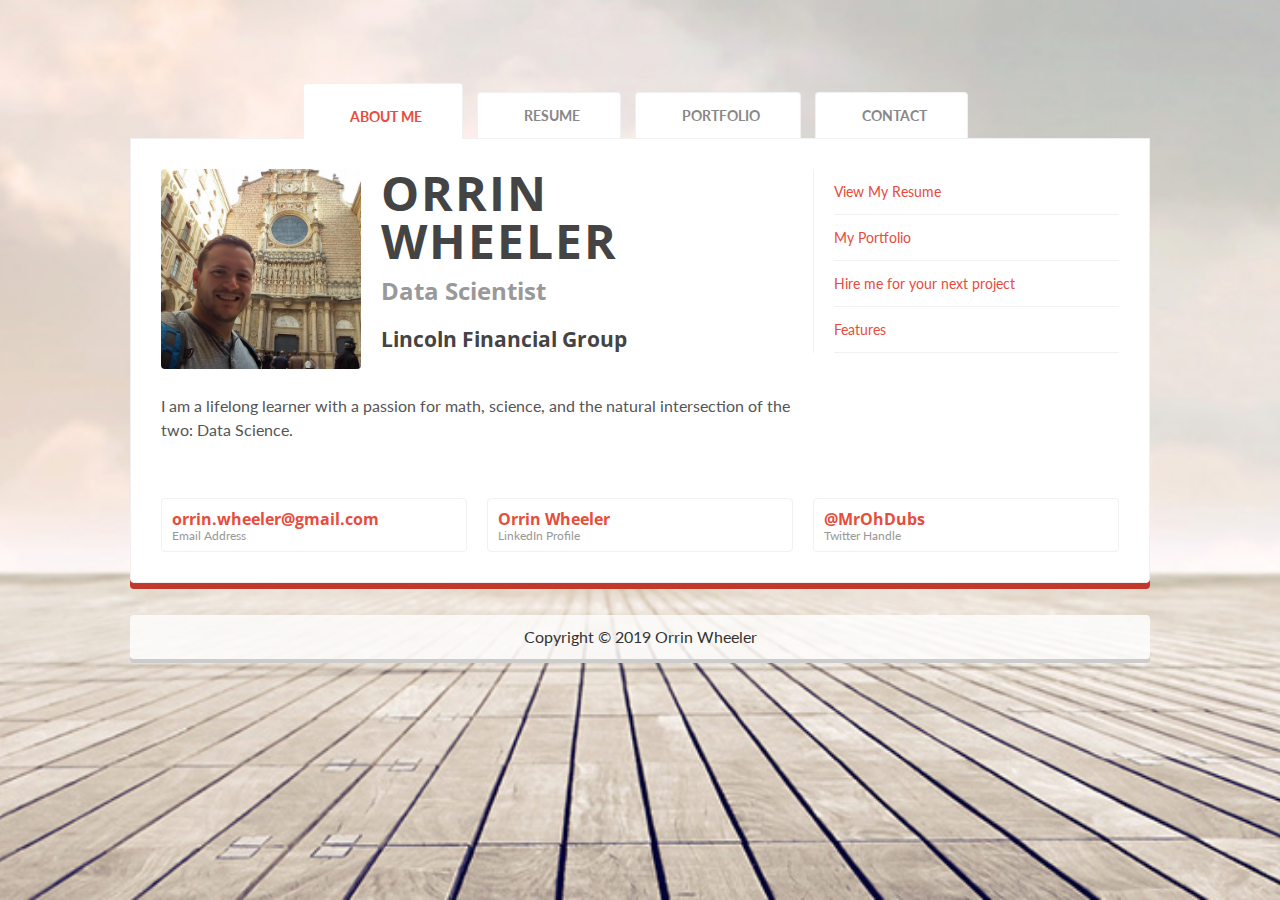
==== index.html @ 2b8ca0e6 "Updated Link to Rushing analysis" ====
<!DOCTYPE html>
<!--[if lt IE 7]>      <html class="no-js lt-ie9 lt-ie8 lt-ie7"> <![endif]-->
<!--[if IE 7]>         <html class="no-js lt-ie9 lt-ie8"> <![endif]-->
<!--[if IE 8]>         <html class="no-js lt-ie9"> <![endif]-->
<!--[if gt IE 8]><!--> <html class="no-js"> <!--<![endif]-->
<head>
  <meta charset="utf-8">
  <meta http-equiv="X-UA-Compatible" content="IE=edge,chrome=1">
  <title>Orrin Wheeler - Data Scientist and Football Enthusiast</title>
  <meta name="description" content="">
  <meta name="viewport" content="width=device-width">
  <link rel='shortcut icon' type='image/x-icon' href='favicon.ico' />
  <link rel="apple-touch-icon-precomposed" href="apple-touch-icon-precomposed.png">
  <link rel="apple-touch-icon-precomposed" href="apple-touch-icon-72x72-precomposed.png">
  <link rel="apple-touch-icon-precomposed" href="apple-touch-icon-114x114-precomposed.png">
  <link rel="apple-touch-icon-precomposed" href="apple-touch-icon-144x144-precomposed.png">
  <link href="//netdna.bootstrapcdn.com/font-awesome/3.2.1/css/font-awesome.css" rel="stylesheet">

  <link rel="stylesheet" href="css/normalize.min.css">
  <link rel="stylesheet" href="css/main.css">
  <script src="//ajax.googleapis.com/ajax/libs/jquery/1.10.1/jquery.min.js"></script>
  <script>window.jQuery || document.write('<script src="js/vendor/jquery-1.10.1.min.js"><\/script>')</script>
  <script src="js/vendor/jquery.hashchange.min.js"></script>
  <script src="js/vendor/jquery.easytabs.min.js"></script>

  <script src="js/main.js"></script>
  <!--[if lt IE 9]>
      <script src="//html5shiv.googlecode.com/svn/trunk/html5.js"></script>
      <script>window.html5 || document.write('<script src="js/vendor/html5shiv.js"><\/script>')</script>
      <![endif]-->
  <!-- Global site tag (gtag.js) - Google Analytics -->
<script async src="https://www.googletagmanager.com/gtag/js?id=UA-115879633-1"></script>
<script>
  window.dataLayer = window.dataLayer || [];
  function gtag(){dataLayer.push(arguments);}
  gtag('js', new Date());

  gtag('config', 'UA-115879633-1');
</script>

</head>
  <body class="bg-fixed bg-1">
<!--[if lt IE 7]>
    <p class="chromeframe">You are using an <strong>outdated</strong> browser. Please <a href="http://browsehappy.com/">upgrade your browser</a> or <a href="http://www.google.com/chromeframe/?redirect=true">activate Google Chrome Frame</a> to improve your experience.</p>
    <![endif]-->
   <div class="main-container">
    <div class="main wrapper clearfix">
      <!-- Header Start -->
        <header id="header">
            <div id="logo">
                <h2>
                    Orrin Wheeler
                </h2>
                <h4>
                    Data Scientist and Machine Learning Engineer
                </h4>
            </div>
        </header>
        <!-- Header End -->
        <!-- Main Tab Container -->
        <div id="tab-container" class="tab-container">
          <!-- Tab List -->
            <ul class='etabs'>
                <li class='tab' id="tab-about">
                  <a href="#about"><i class="icon-user"></i><span> About Me</span></a>
                </li>
                <li class='tab'>
                  <a href="#resume"><i class="icon-file-text"></i><span> Resume</span></a>
                </li>
                <li class='tab'>
                  <a href="#portfolio"><i class="icon-heart"></i><span> Portfolio</span></a>
                </li>
                <li class='tab'>
                  <a href="#contact"><i class="icon-envelope"></i><span> Contact</span></a>
                </li>
            </ul>
          <!-- End Tab List -->
            <div id="tab-data-wrap">
              <!-- About Tab Data -->
                <div id="about">
                    <section class="clearfix">
                        <div class="g2">
                            <div class="photo">
                                <img src="images/Montserrat.jpg" alt="Orrin Wheeler">
                            </div>
                            <div class="info">
                                <h2>
                                    Orrin Wheeler
                                </h2>
                                <h4>
                                    Data Scientist
                                </h4>
								<h5>
									Lincoln Financial Group
								</h5>
                                </br>
								<p>
                                    I am a lifelong learner with a passion for math, science, and the natural intersection of the two: Data Science.
                                </p>
                            </div>
                        </div>
                        <div class="g1">
                            <div class="main-links sidebar">
                                <ul>
                                    <li>
                                        <a href="#resume">View My Resume</a>
                                    </li>
                                    <li>
                                        <a href="#portfolio">My Portfolio</a>
                                    </li>
                                    <li>
                                        <a href="#contact">Hire me for your next project</a>
                                    </li>
                                    <li>
                                        <a href="#features">Features</a>
                                    </li>
                                </ul>
                            </div>
                        </div>
                        <div class="break"></div>
                        <div class="contact-info">
                          <div class="g1">
                            <div class="item-box clearfix">
                              <i class="icon-envelope"></i>
                              <div class="item-data">
                                <h3><a href="mailto:orrin.wheeler@gmail.com">orrin.wheeler@gmail.com</a></h3>
                                <p>Email Address</p>
                              </div>
                            </div>
                          </div>
                          <div class="g1">
                            <div class="item-box clearfix">
                              <i class="icon-linkedin"></i>
                              <div class="item-data">
                                <h3><a href="https://www.linkedin.com/in/orrin-wheeler/">Orrin Wheeler</a></h3>
                                <p>LinkedIn Profile</p>
                              </div>
                            </div>
                          </div>
                          <div class="g1">
                            <div class="item-box clearfix">
                              <i class="icon-twitter"></i>
                              <div class="item-data">
                                <h3><a href="http://twitter.com/MrOhDubs">@MrOhDubs</a></h3>
                                <p>Twitter Handle</p>
                              </div>
                            </div>
                          </div>
                        </div>
                    </section><!-- content -->
                </div>
              <!-- End About Tab Data -->
              <!-- Resume Tab Data -->
                <div id="resume">
                    <section class="clearfix">
                        <div class="g2">
                            <h3>
                                Work Experience
                            </h3>
                            <ul class="no-list work">
                                <li>
                                    <h5>
                                        PDF Resume
                                    </h5>
                                    <p>
                                        <a href="files/OWheeler_Resume_2019.pdf" download>Download</a>
                                    </p>
                                </li>
								<li>
                                    <h5>
                                        Lincoln Financial Group
                                    </h5><span class="label label-info">2018-Present</span>
                                    <p>
										<i>Data Scientist</i>
                                        <ul>
											<li>Produced upsell leads for sales teams by creating an Extreme Gradient Boosted tree model predicting coverage need using demographic data mined from multiple data sources and comparing the result to policy holder’s current coverages.  </li>
											<li>Created a triage model for insurance applicants using a random forest to determine the probability that a given applicant would qualify for our fluidless underwriting process based on 3rd party demographic data.</li>
											<li>Created Tableau dashboards for leadership and project managers to monitor the status of team projects.</li>
											<li>Used statistical analysis to provide insight into consumer profiles for various products.  I also presented these findings to shareholders and senior leadership.</li>
											<li>Created Consumer Clusters to get a better idea about what customer segments were buying which products. </li>
											<li>Worked with advanced analytics leadership to kickstart an Analytics Center of Excellence within Life Solutions.  </li>
											<li>Worked as a member of the Analytics Center of Excellence to promote advanced analytics adoption enterprise wide and set standards for documentation and best practices.  Gathered training resources for analytics professionals throughout the organization and promoted a sense of community through regular demonstrations and lunch and learns surrounding analytics work being performed at the company.</li>
											<li>Acted as data warehousing expert for my team consisting primarily of actuaries by assisting with ETL activities and providing trainings for relational database management to streamline workflows and reduce compute times of mission critical data management tasks.</li>
											<li>Performed feature reduction via stepwise regression, gini importance, principal components analysis, and business domain knowledge to determine useful features from noisy datasets in excess of 800 fields.</li>
											<li>Served as a mentor to actuaries with a vested interest in improving their data science techniques and practices to better service their team’s needs.</li>
                                    </p></ul>
                                </li>
                                <li>
                                    <h5>
                                        Old Dominion Freight Line
                                    </h5><span class="label label-info">2016-2018</span>
                                    <p>
										<i>Oracle Database Administrator</i>
                                        <ul>
											<li>Designed and developed ad hoc reports for communicating weekly results from third party software to upper level management utilizing RMarkdown documents.</li>
											<li>Worked alongside the business intelligence team to implement statistical analytics processing to existing reporting for better clarity into cause and effects of implementing changes to Old Dominion strategy.</li>
											<li>Responsible for the modernization of AS400 database system from early 90s to Java on Unix web servers. This meant interpreting and understanding original flat file design with limited documentation and designing compatible Oracle DB structures used in a cluster environment.</li>
											<li>Developed user requested applications such as new data sources, creating new tables and views, updating foreign/primary indexes, etc. by coding PL/SQL (procedural queries) using agile methodologies and software engineering best practices. Considerations for data integrity, database design schemas, and indexing are very important for ensuring high performance.</li>
											<li>Implemented DBA best practices due to development teams working on legacy and Oracle systems concurrently. This includes validating data quality and data synchronization using Veridata and version controlling for Database structure using DBMaestro.</li>
											<li>Served as primary point of contact and knowledge distribution for data synchronization processes.</li>
                                    </p></ul>
                                </li>
                                <li>
                                    <h5>
                                        Lucy Ragsdale High School
                                    </h5><span class="label label-info">2013-2016</span>
                                    <p>
										<i>Mathematics Teacher</i>
                                        <ul>
											<li>Produced Individualized Education Plans to meet every student’s unique needs</li>
											<li>Created and taught lessons based on multiple intelligence research to reach and involve every student</li>
											<li>Developed new curricula in concordance with state standards and involved other teachers in implementing in their classrooms</li>
										</ul>
                                    </p>
                                </li>
                                <li>
                                    <h5>
                                        Independent/Online Learning
                                    </h5>
                                    <p>
										<h6>R for Data Science</h6><i>DataCamp.com, Certificate of Completion</i>
										<p>
											<ul>
												<li>Independent learning in to complement self-perceived gaps in capabilities.</li>
												<li>Incorporated bootstrap aggregation as a means of improving Random Forest species classification model based on various flower metrics using Iris dataset.</li>
												<li>From scratch implementation of Neural Network with 2 hidden layers and 6 total nodes to determine customer response rate to given market response scenarios on a 0-1 probability scale.</li>
												<li>Implementing SAS’s Enterprise Miner GUI functionality in R for improved automation and streamlined dataflow using Agile Methodologies to break down and manage developmental processes.</li>
												<li>Designed charts and visual aids using various data visualization techniques for use in feature and conclusion presentation</li>
												<li>Developed text mining workflow using bag-of-words and semantic parsing techniques</li>
											</ul>
                                        </p>
                                    </p>
                                </li>
                            </ul>
                            <h3>
                                Education
                            </h3>
                            <ul class="no-list work">
                                <li>
                                    <h5>
										The University of North Carolina at Greensboro 
                                    </h5>
									<span class="label label-success">2015-2017</span>
									<p>
										<i>Master's of Science: Information Technology Management <br/>with Business Analytics Concentration</i>
									</p>
                                    <p>
                                        <ul>
											<li>Coursework focused on business analytics for competitive advantage using SAS Enterprise Software</li>
											<li>Produced multiple end to end exploratory data analyses with the objective of identifying patterns and outliers within various datasets</li>
										</ul>
                                    </p>
                                </li>
                                <li>
                                    <h5>
                                        Appalachian State University
                                    </h5><span class="label label-warning">2008-2013</span>
                                    <p>
                                        <i>Bachelor's of Science: Mathematics, Secondary Education</i>
                                    </p>
									<p>
									Relevant Highlights
										<ul>
											<li>Developed wolf-deer population models based on predator-prey interaction characteristics.  Continually improved model incorporating new ideas for feature engineering.  Final product resulted in an ensembled model across multiple piece-wise domains.</li>
											<li>Applied combinatorics with linear algebra to solve graph theory problems of varying complexity.  Required different types of domain decomposition strategies</li>
											
                                </li>
                            </ul>
                        </div>
                        <div class="g1">
                            <div class="sidebar">
                                <h3>
                                    Skills
                                </h3>
                                <h5>
                                    Machine Learning
                                </h5>
                                <div class="meter emerald">
                                    <span style="width: 95%"><span>Regression</span></span>
                                </div>
                                <div class="meter carrot">
                                    <span style="width: 92%"><span>CART Models</span></span>
                                </div>
                                <div class="meter wisteria">
                                    <span style="width: 82%"><span>Deep Learning</span></span>
                                </div>
                                <div class="meter sunflower">
                                    <span style="width: 51%"><span>K-Means</span></span>
                                </div>
								<div class="meter sea">
                                    <span style="width: 84%"><span>Support Vector Machines</span></span>
                                </div>
								<div class="meter pomengrate">
                                    <span style="width: 83%"><span>Supervised Learning</span></span>
                                </div>
                                <div class="meter asbestos">
                                    <span style="width: 66%"><span>Unsupervised Learning</span></span>
                                </div>
								
                                <div class="break"></div>
                                <h5>
                                    Software
                                </h5>
                                <div class="meter emerald">
                                    <span style="width: 100%"><span>R</span></span>
                                </div>
                                <div class="meter carrot">
                                    <span style="width: 85%"><span>SQL</span></span>
                                </div>
								<div class="meter pomengrate">
									<span style="width: 85%"><span>Oracle</span></span>
								</div>
								<div class="meter midnight">
									<span style="width: 96%"><span>Microsoft Office</span></span>
								</div>
								<div class="break"></div>
                                <h5>
                                    Data Visualization and Dashboarding
                                </h5>
                                <div class="meter emerald">
                                    <span style="width: 85%"><span>Tableau</span></span>
                                </div>
                                <div class="meter carrot">
                                    <span style="width: 91%"><span>GGPlot2</span></span>
                                </div>
                                <div class="meter wisteria">
                                    <span style="width: 90%"><span>RMarkdown</span></span>
                                </div>
                                <div class="break"></div>
                                <h5>
                                    Data Wrangling
                                </h5>
                                <div class="meter emerald">
                                    <span style="width: 53.3%"><span>PL/SQL</span></span>
                                </div>
                                <div class="meter carrot">
                                    <span style="width: 79%"><span>Oracle</span></span>
                                </div>
                                <div class="meter wisteria">
                                    <span style="width: 62%"><span>PHP/MySQL</span></span>
                                </div>
                                <div class="meter sunflower">
                                    <span style="width: 93%"><span>Tidyverse</span></span>
                                </div>
                                <div class="meter asbestos">
                                    <span style="width: 87%"><span>Database Design</span></span>
                                </div>
								<div class="meter sky">
                                    <span style="width: 76%"><span>Linux/Bash</span></span>
                                </div>
								
								<div class="break"></div>
                                <h5>
                                    Analytics
                                </h5>
                                <div class="meter emerald">
                                    <span style="width: 76%"><span>Statistical Analysis</span></span>
                                </div>
                                <div class="meter carrot">
                                    <span style="width: 79%"><span>Data Modeling</span></span>
                                </div>
                                <div class="meter wisteria">
                                    <span style="width: 85%"><span>Business Analytics</span></span>
                                </div>
								
                            </div>
                        </div>
                    </section>
                </div>
              <!-- End Resume Tab Data -->
              <!-- Portfolio Tab Data -->
                <div id="portfolio">
				<div class="container">
					<div class="row>
                    <section class="clearfix">
                        
						
						<h2 class = "heading">Football Articles</h2>
						
						<div class = "project shadow-large">
							<div class="project-image">
							<img style="max-width:300px;" src="https://thegrio.com/wp-content/uploads/2017/08/Ezekiel-Elliott.jpg" />
						</div>
						<!-- End .project-image -->
							<div class="project-info">
								<h5>Bring Back the Bell Cow Back?</h5>
								<p>
									A short analysis on whether NFL teams should expect to win more games using a traditional bell cow back.  The source code for this analysis can be found <a href="https://github.com/MrOhDubs/FootballProjects/tree/master/BellCowBack"> here.</a>
								</p>
								<a href="http://rpubs.com/wheeleros/371119">View Project</a>
								<a href="http://rpubs.com/wheeleros/BellCowBack"> View Project.</a>
							</div>
						<!-- End .project-info -->
						</div>
						<!-- End .project -->
						
						
						
						<h2 class = "heading">Masters Project</h2>
						
						<div class="project shadow-large">
							<div class="project-image">
							<img style="max-width:300px;" src="images/ODFL-truck.jpg" />
						</div>
						<!-- End .project-image -->
						<div class="project-info">
							<h5>Predictive Analytics Solution:  Old Dominion Gas Mileage</h5>
							<p>
								In this document I collect, clean, explore, model and cluster data from Old Dominion Freight Line tractors in an attempt to create a method for predicting Miles Per Gallon based on metrics taken from sensors on each tractor.  This is the final edition of my master's thesis. 
							</p>
							<a href="files/Predictive_Analystics_Solution-Old_Dominion_Gas_Mileage.pdf" download>Download Project</a>
						</div>
						<!-- End .project-info -->
					</div>
					<!-- End .project -->
					</br>
					</br>
						<h2 class = "heading">Exploratory Analyses</h2>
						
						<p class= "project">
							A collection of projects in which the primary focus is to perform an exploratory analysis to gather data insights through graphical outputs.  All projects have been published to Rpubs.
						</p>
					
					
						<div class="project shadow-large">
						<div class="project-image">
							<img style="max-height:300px;" src="[data-uri]" />
						</div>
                    <!-- End .project-image -->
						<div class="project-info">
							<h5>Tweet Sentiment and Implicit Bias in OpenAI's GPT-2</h5>
							<p>
								In this project I spend time analyzing how eight of the 2020 Presidential Candidate interact with twitter.  I then use the information gained to explore outputs from OpenAI's newly released GPT-2 model in an attempt to explore implicit biases in the model.  Full code and data used for this project can be found <a href="https://github.com/owheeler/PresidentialSentimients">here.</a>
 
							</p>
							<a href="files/PresidentialSentiment.html">View Project</a>
						</div>
						<!-- End .project-info -->
					</div>
					</br>
					<!-- End .project -->

					
						<div class="project shadow-large">
						<div class="project-image">
							<img style="max-height:300px;" src="https://www.thecigarcafe.com/wp-content/uploads/2016/04/FDA-logo.png" />
						</div>
                    <!-- End .project-image -->
						<div class="project-info">
							<h5>CAERS Adverse Food Effects EDA</h5>
							<p>
								In this document I perform an Exploratory Data Analysis of the Adverse Food dataset available from <a href = 'www.kaggle.com'>Kaggle.com.</a> This dataset is taken from the CFSAN Adverse Event Reporting System (CAERS) database collected by the US Food and Drug Administration.
 
							</p>
							<a href="http://rpubs.com/wheeleros/371119">View Project</a>
						</div>
						<!-- End .project-info -->
					</div>
					</br>
					<!-- End .project -->
					
					
					<div class="project shadow-large">
						<div class="project-image">
							<img style="max-height:300px;" src="images/ignaz_semmelweis_1860.jpeg" />
						</div>
                    <!-- End .project-image -->
						<div class="project-info">
							<h5>Dr Sammelweis and the Benefits of Handwashing</h5>
							<p>
								A quick EDA of the handwashing dataset found on datacamp where we explore the results of Dr Sammelweis implementing handwashing in two health clinics
 
							</p>
							<a href="http://rpubs.com/wheeleros/369167">View Project</a>
						</div>
						<!-- End .project-info -->
					</div>
					</br>
					<!-- End .project -->
						
						
						
						
						
						
					<div class="project shadow-large">
						<div class="project-image">
							<img style="max-height:300px;" src="[data-uri]" />
						</div>
                    <!-- End .project-image -->
						<div class="project-info">
							<h5>Kaggle Survey Language Recommendation</h5>
							<p>
								Using data from the Kaggle Data Science Survey we explore what languages are used most by users of the site and which languages are most commonly recommended for those new to the world of Data Science
 
							</p>
							<a href="http://rpubs.com/wheeleros/KaggleSurveyRecommendationExploration">View Project</a>
						</div>
						<!-- End .project-info -->
					</div>
					<!-- End .project -->
					</br>
					</br>
					<h2 class="heading">Machine Learning</h2>
					<p class= "project"> 
						In these projects, I use various machine learning techniques to train CART models which I then use to predict target features on testing data.  
					</p>
						
					<div class="project shadow-large">
						<div class="project-image">
							<img style="max-height:300px;" src="[data-uri]" />
						</div>
                    <!-- End .project-image -->
						<div class="project-info">
							<h5>Credit Card Fraud Detection</h5>
							<p>
								Using the Credit Card Fraud dataset from <a href="www.kaggle.com">Kaggle</a>, I perform some EDA and data tidying, then use that data to produce two models which I compare against one another.  The first is a standard logistic regression model, the second is a artificial neural network produced using the Keras plugin for R.
 
							</p>
							<a href="http://rpubs.com/wheeleros/credit_card_fraud_with_keras">View Project</a>
						</div>
						<!-- End .project-info -->
						</div>
						</br>
						
						
						<div class="project shadow-large">
						<div class="project-image">
							<img style="max-height:300px;" src="https://www.researchgate.net/profile/Catarina_Moreira2/publication/260283043/figure/fig13/AS:297261608259591@1447884098165/Figure-A15-The-non-linear-SVM-classifier-with-the-kernel-trick.png" />
						</div>
                    <!-- End .project-image -->
						<div class="project-info">
							<h5>Iris Classification using Support Vector Machines</h5>
							<p>
								In this document, I use Support Vector Machines to classify Iris flowers into one of three species.  This is an introduction to how to create, tune, and implement SVM models in higher order classification problems. 
 
							</p>
							<a href="http://rpubs.com/wheeleros/371496">View Project</a>
						</div>
						<!-- End .project-info -->
					</div>
					</br>
					<!-- End .project -->	
					
					<h2 class="heading">Miscellaneous Projects</h2>
					<p class= "project"> 
						Projects, demonstrations, and reports I've created for various purposes that do not fall into one of the other categories. 
					</p>

					<div class="project shadow-large">
						<div class="project-image">
							<img style="max-height:300px;" src="https://pmstudycircle.com/wp-content/uploads/2014/06/Control-Chart-versus-Run-Chart.png" />
						</div>
                    <!-- End .project-image -->
						<div class="project-info">
							<h5>qicharts Package Demo</h5>
							<p>
								In this short document I demonstrate the usefulness of the qicharts package from cran.  Using data on traffic across the Golden Gate bridge, I create control charts and use the metadata generated to explore dates when traffic across the bridge was outside of the norm.  
 
							</p>
							<a href="http://rpubs.com/wheeleros/qichartsDemonstration">View Project</a>
						</div>
						<!-- End .project-info -->
					</div>
					</br>
					<!-- End .project -->					
						
					
					
					<div class="project shadow-large">
						<div class="project-image">
							<img style="max-height:300px;" src="https://docs.oracle.com/goldengate/v12212/gg-veridata/dcommon/img/goldengate.png" />
						</div>
                    <!-- End .project-image -->
						<div class="project-info">
							<h5>Veridata Reporting Tool</h5>
							<p>
								Here is a copy of a reporting tool I created for monitoring Oracle Goldengate Veridata results using spoofed data.  This report was used to report to senior management.  
							</p>
							<a href="http://rpubs.com/wheeleros/367936">View Project</a>
						</div>
						<!-- End .project-info -->
					</div>
					</br>
					<!-- End .project -->					
					

					<div class="project shadow-large">
						<div class="project-image">
							<img style="max-height:300px;" src="https://i1.wp.com/securityaffairs.co/wordpress/wp-content/uploads/2013/03/NIST.png?resize=538%2C218" />
						</div>
                    <!-- End .project-image -->
						<div class="project-info">
							<h5>NIST Password Verification</h5>
							<p>
								In this notebook, we will go through the rules in <a href="https://pages.nist.gov/800-63-3/sp800-63b.html">NIST Special Publication 800-63B</a> which details what checks a <em>verifier</em> (what the NIST calls a second party responsible for storing and verifying passwords) should perform to make sure users don't pick bad passwords.   
							</p>
							<a href="http://rpubs.com/wheeleros/369488">View Project</a>
						</div>
						<!-- End .project-info -->
					</div>
					</br>
					<!-- End .project -->					
										
                    </section>
                </div>
				</div>
				</div>
              <!-- End Portfolio Data -->
              <!-- Contact Tab Data -->
                <div id="contact">
                    <section class="clearfix">
                       <div class="g1">
                         <div class="sny-icon-box">
                           <div class="sny-icon">
                              <i class="icon-globe"></i>
                            </div>
                            <div class="sny-icon-content">
                              <h4>Address</h4>
                              <p>103 Graphite Drive<br/>Gibsonville, NC 27377</p>
                            </div>
                         </div>
                       </div>
                       <div class="g1">
                         <div class="sny-icon-box">
                           <div class="sny-icon">
                              <i class="icon-phone"></i>
                            </div>
                            <div class="sny-icon-content">
                              <h4>Mobile Number</h4>
                              <p>(828) 964-2705</p>
                            </div>
                         </div>
                       </div>
                       <div class="g1">
                         <div class="sny-icon-box">
                           <div class="sny-icon">
                              <i class="icon-user"></i>
                            </div>
                            <div class="sny-icon-content">
                              <h4>About Me</h4>
                              <p>I love to work, so don't be shy, i am just an email away.</p>
                            </div>
                         </div>
                       </div>
                       <div class="break"></div>
                       
                    </section>
                </div>
              <!-- End Contact Data -->
            </div>
        </div>
        <!-- End Tab Container -->
        <footer>
            <p>
                Copyright © 2019 Orrin Wheeler
            </p>
        </footer>
    </div><!-- #main -->
</div><!-- #main-container -->



</body>
</html>
---- css/main.css ----
@import url(http://fonts.googleapis.com/css?family=Open+Sans:400,700);
@import url(http://fonts.googleapis.com/css?family=Lato:400,700);

*, *:before, *:after {
  -moz-box-sizing: border-box; -webkit-box-sizing: border-box; box-sizing: border-box;
}

/* HTML5 DECLARATIONS */
article, aside, details, figcaption, figure, footer, header, hgroup, menu, nav, section, dialog {display: block}
audio[controls],canvas,video {display: inline-block; *display: inline; zoom: 1}

/* BASE */
html {height: 100%; font-size: 100%; overflow-y: scroll; -webkit-text-size-adjust: 100%} /* Force scrollbar in non-IE and Remove iOS text size adjust without disabling user zoom */
body {margin: 0; min-height: 100%; -webkit-font-smoothing:antialiased; font-smoothing:antialiased; text-rendering:optimizeLegibility;color: #333} /* Improve default text rendering, handling of kerning pairs and ligatures */

/* DEFAULT FONT SETTINGS */
/* 16px base font size with 150% (24px) friendly, unitless line height and margin for vertical rhythm */
/* Font-size percentage is based on 16px browser default size */
body, button, input, select, textarea {font: 100%  'Lato', sans-serif; *font-size: 1em; color: #555} /* IE7 and older can't resize px based text */
p, blockquote, q, pre, address, hr, code, samp, dl, ol, ul, form, table, fieldset, menu, img {margin: 0 0 1.5em; padding: 0}

/* TYPOGRAPHY */
/* Composed to a scale of 12px, 14px, 16px, 18px, 21px, 24px, 36px, 48px, 60px and 72px */
h1, h2, h3, h4, h5, h6 {font-family:'Open Sans', sans-serif;color:#444;}
h1 {margin: 0; font-size: 3.75em; line-height: 1.2em; margin-bottom: 0.4em} /* 60px / 72px */
h2 {margin: 0; font-size: 3em; line-height: 1em; margin-bottom: 0.5em} /* 48px / 48px */
h3 {margin: 0; font-size: 2.25em; line-height: 1.3333333333333333333333333333333em; margin-bottom: 0.6667em} /* 36px / 48px */ 
h4 {margin: 0; font-size: 1.5em; line-height: 1em; margin-bottom: 1em} /* 24px / 24px */
h5 {margin: 0; font-size: 1.3125em; line-height: 1.1428571428571428571428571428571em; margin-bottom: 1.1428571428571428571428571428571em} /* 21px / 24px */
h6 {margin: 0; font-size: 1.125em; line-height: 1.3333333333333333333333333333333em; margin-bottom: 1.3333333333333333333333333333333em} /* 18px / 24px */
p, ul, blockquote, pre, td, th, label {margin: 0; font-size: 1em; line-height: 1.5em; margin-bottom: 1.5em} /* 16px / 24px */
small, p.small {margin: 0; font-size: 0.875em; line-height: 1.7142857142857142857142857142857em; margin-bottom: 1.7142857142857142857142857142857em} /* 14px / 24px */

/* CODE */
pre {white-space: pre; white-space: pre-wrap; word-wrap: break-word} /* Allow line wrapping of 'pre' */
pre, code, kbd, samp {font-size: 1em; line-height: 1.5em; margin-bottom: 1.5em; font-family: Menlo, Consolas, 'DejaVu Sans Mono', Monaco, monospace}

/* TABLES */
table {border-collapse: collapse; border-spacing: 0; margin-bottom: 1.5em}
th {text-align: left}
tr, th, td {padding-right: 1.5em; border-bottom: 0 solid #333}

/* FORMS */
form {margin: 0}
fieldset {border: 0;padding: 0}
textarea {overflow: auto; vertical-align: top}
legend {*margin-left: -.75em}
button, input, select, textarea {vertical-align: baseline; *vertical-align: middle} /* IE7 and older */
button, input {line-height: normal; *overflow: visible}
button, input[type="button"], input[type="reset"], input[type="submit"] {cursor: pointer;-webkit-appearance: button}
input[type="checkbox"], input[type="radio"] {box-sizing: border-box}
input[type="search"] {-webkit-appearance: textfield; -moz-box-sizing: content-box; -webkit-box-sizing: content-box; box-sizing: content-box}
input[type="search"]::-webkit-search-decoration {-webkit-appearance: none}
button::-moz-focus-inner, input::-moz-focus-inner {border: 0; padding: 0}

/* QUOTES */
blockquote, q {quotes: none}
blockquote:before, blockquote:after, q:before, q:after {content: ''; content: none}
blockquote, q, cite {font-style: italic}
blockquote {padding-left: 1.5em; border-left: 3px solid #ccc}
blockquote > p {padding: 0}

/* LISTS */
ul, ol {list-style-position: inside; padding: 0}
li ul, li ol {margin: 0 1.5em}
dl dd {margin-left: 1.5em}
dt {font-family:Futura, "Century Gothic", AppleGothic, sans-serif}

/* HYPERLINKS */
a { 
  text-decoration: none;
  color: #E74C3C;
  -webkit-transition: color 0.1s linear, border 0.1s linear, opacity 0.1s linear, background-color 0.1s linear;
  -moz-transition: color 0.1s linear, border 0.1s linear, opacity 0.1s linear, background-color 0.1s linear;
  -ms-transition: color 0.1s linear, border 0.1s linear, opacity 0.1s linear, background-color 0.1s linear;
  -o-transition: color 0.1s linear, border 0.1s linear, opacity 0.1s linear, background-color 0.1s linear;
  transition: color 0.1s linear, border 0.1s linear, opacity 0.1s linear, background-color 0.1s linear;
}
a:hover, a:focus, a:active { text-decoration: none; border: none;color: #C0392B }
/* MEDIA */
figure {margin: 0}
img, object, embed, video {max-width: 100%; _width: 100%} /* Fluid images */
img {border: 0; -ms-interpolation-mode: bicubic} /* Improve IE's resizing of images */
svg:not(:root) {overflow: hidden} /* Correct IE9 overflow */

/* ABBREVIATION */
abbr[title], dfn[title] {border-bottom: 1px dotted #333; cursor: help}

/* MARKED/INSERTED/DELETED AND SELECTED TEXT */
ins, mark {text-decoration: none}
mark {background: #c47529}
ins {background: #d49855}
del {text-decoration: line-through}
::-moz-selection {background: #E74C3C; color: #fff; text-shadow: none} /* selected text */
::selection {background: #E74C3C; color: #fff; text-shadow: none} /* selected text */

/* OTHERS */
strong, b, dt { font-weight: bold}
dfn {font-style: italic}
var, address {font-style: normal}
sub, sup {font-size: 75%; line-height: 0; position: relative; vertical-align: baseline} /* Position 'sub' and 'sup' without affecting line-height */
sup {top: -0.5em} /* Move superscripted text up */
sub {bottom: -0.25em} /* Move subscripted text down */
span.amp{font-family:Adobe Caslon Pro,Baskerville,"Goudy Old Style","Palatino","Palatino Linotype","Book Antiqua",Georgia,"Times New Roman",Times,serif;font-style:italic;font-size:110%;line-height:0;position:relative;vertical-align:baseline} /* Best available ampersand */

/* MICRO CLEARFIX HACK */
.cf:before, .cf:after {content:"";display:table} /* For modern browsers */
.cf:after {clear:both}
.cf {zoom:1} /* For IE 6/7 (trigger hasLayout) */

/* DEFAULT MOBILE STYLE */
body {width: 92%; margin: 0 auto} /* Center page without wrapper */
/* column grid */
.g1,.g2,.g3{display:block; position: relative; margin-left: 1%; margin-right: 1%}
/* 1 column grid */
.g1,.g2,.g3{width:98.0%}

/* Wrapper */
.main{
  padding-top: 50px;
  max-width: 1020px;
}
.wrapper{
  margin: 0 auto;
}


/* Utility */
.chromeframe {
  margin: 0.2em 0;
  background: #ccc;
  color: #000;
  padding: 0.2em 0;
}
.clear{
  clear:both;
}
.bg-fixed {
  background-repeat: no-repeat;
  background-attachment: fixed;
  background-position: center center;
  -webkit-background-size: cover;
  -moz-background-size: cover;
  -o-background-size: cover;
  background-size: cover;
}
.clearfix:after { 
 content: "."; 
 visibility: hidden; 
 display: block; 
 height: 0; 
 clear: both;
}
.no-list{
  margin: 0px;
  padding: 0px;
  list-style: none;
}
.shadow-large{box-shadow:0 3px 6px rgba(0,0,0,0.12),0 3px 6px rgba(0,0,0,0.2)}.break{
  padding-bottom: 2em;
  clear: both;
}
.project {
    position: relative;
    max-width: 900px;
    margin: 0 auto 30px auto;
    overflow: hidden;
    background: #fff;
    border-radius: 4px;
}
.project-info{position:absolute;top:50%;-webkit-transform:translateY(-50%);transform:translateY(-50%);margin-left:300px;padding:15px}
.project-info h3{font-size:1.5em;font-weight:300;color:#374054;margin:0 0 15px 0}
.project-info p{color:#74808a;margin:0 0 15px 0;font-size:0.9em}

.project-image{float:left; max-width:300px;}

.heading{text-align:center;position:relative;display:inline-block;font-size:2em;font-weight:300;margin:0 0 30px 0}

.heading:after{position:absolute;content:'';top:100%;height:1px;width:200px;left:0;right:0;margin:0 auto;background:#551a8b}
/* Backgrounds */

.bg-1{
  background-image: url('../images/floor.jpg');
}

/* Header */
#header{
  margin-bottom: 2em;
}
#header #logo{
  text-align: center;

  display: none;
}
#header h4{
  margin-bottom:0px; 
}
#header .visible{
  opacity: 1;
}

/* Tabs */
.etabs{
  margin: 0;
  padding: 0px;
  text-align: center;
}
.etabs li span{
  display: none;
}
#tab-data-wrap{
  padding: 30px 20px;
  background: #fff;
  border: 1px solid #f1f1f1;
  box-shadow: 0px 6px #c0392b;
  border-radius: 0px 0px 4px 4px;
}


.tab {
  display: inline-block;
  zoom: 1;
  *display: inline;
  background: #fff;
  border: solid 1px #f1f1f1;
  border-bottom: 0px;
  -moz-border-radius: 4px 4px 0 0;
  -webkit-border-radius: 4px 4px 0 0;
  margin-right:10px; 
}

.tab a {
  font-weight: bold;
  text-transform: uppercase;
  font-size: 14px;
  display: block;
  padding: 2px 10px;
  outline: none;
  color: #888;
  text-decoration: none;
}

.tab a:hover {
  text-decoration: none;
}

.tab.active {
  background: #fff;
  position: relative;
  top: 1px;
  border-color: #f1f1f1;
  border-bottom: none;
}

.tab a.active {
  padding-top: 10px;
  color: #e74c3c;
}
.tab a i{
  font-size: 16px;
  margin-right: 0px;
}

/* INFO */
.info-wrap{

}
/* Photo */
.photo{
  float: left;
  height: 200px;
  width: 200px;
  margin-right: 20px;
  overflow: hidden;
}
.photo img{
 -webkit-border-radius: 4px;
 -moz-border-radius: 4px;
 border-radius: 4px;
 width: 100%;
}
.info{

}
.info h2, #header h2{
  text-transform: uppercase;
  letter-spacing: 2px;
  margin-bottom: .3em;
}
.info h4, #header h4{
  color: #999;
}
/* Contact */
.main-links{

}
.main-links ul{
  list-style: none outside none;
  margin: 0;
  padding: 0;
}
.main-links ul li{
  border-bottom: 1px solid #F1F1F1;
  padding: 10px 0;
}
.main-links ul li a{

  font-size: 14px;

} 
/* Contact-info */
.contact-info{

}
.contact-info i{

}

/* Icon Styling */
.contact-info i{

  color: #333;
  font-size: 46px;

}
/* Item Box */

.item-box{
  padding: 6px 6px 6px 10px;
  border: 1px solid #f1f1f1;
  -webkit-border-radius: 4px;
  -moz-border-radius: 4px;
  border-radius: 4px;
}
.item-box i{
  float: left;
  margin-right: 12px;
}
.item-box i.icon-envelope{

}
.item-box .item-data{
 margin-top: 6px;
}
.item-box .item-data h3{
  line-height: 1em;
  margin: 3px 0px 0px 0px;
  font-size: 1em;

}
.item-box .item-data p{
  margin: 0px;
  font-size: 12px;
  color: #999;
}

/* WorkExperience */
.work li{
  border-bottom: 1px solid #f1f1f1;
  margin-bottom: 2em;
}
.work li span{
  float: right;
}
.work li h5{
  float: left;
}
.work li p{
  clear: both;
}

/* Portfolio */
.image{
  position: relative;
}
.image img{
  margin: 0px;
  width: 100%;
}
.image-overlay {
  position: absolute;
  z-index: 5;
  top: 0;
  overflow: hidden;
  width: 100%;
  height: 99%;
  background-color: rgba(231, 76, 60,.6);
  text-align: center;
  opacity:0;
  filter: alpha(opacity=0);
  -webkit-transition: all 450ms ease-out 0s;
  -moz-transition: all 450ms ease-out 0s;
  -o-transition: all 450ms ease-out 0s;
  transition: all 450ms ease-out 0s;
  -webkit-transform: rotateY(180deg);
  -moz-transform: rotateY(180deg);
  -ms-transform: rotateY(180deg);
  transform: rotateY(180deg);
}
.image:hover .image-overlay{
  opacity: 1;
  filter: alpha(opacity=100);
  -webkit-transform: rotateY(0deg);
  -moz-transform: rotateY(0deg);
  -ms-transform: rotateY(0deg);
  transform: rotateY(0deg);
}
.image-overlay .image-link{
  position: relative;
  top: 50%;
  display: inline-block;
  margin-top: -20px;
}
/* Icon Box */
.sny-icon{
  display: block;
  margin-bottom: 1em;
  text-align: center;
}
.sny-icon i{
  display: inline-block;
  font-size: 60px;
}
.sny-icon-content{
  text-align: center;
}
.sny-icon-content h4{
  margin-bottom:6px; 
}
.sny-icon-content p{
  margin-bottom: 0px;
}
/* Buttons */
.btn{
  display:inline-block;
  margin: 0 10px 10px 0;    
  padding: 14px 20px;  
  background: #E74C3C;
  color: #fff;
  font-weight: bold;
  font-size: 13px;
  font-family:'Open Sans', sans-serif
  line-height: 1;
  *display:inline;
  *zoom:1;
  position: relative;
  text-transform: uppercase;
  -webkit-transition: all 0.3s;
  -moz-transition: all 0.3s;
  transition: all 0.3s;
}
.btn:hover{
  color: #ccc;
}

/* Labels */
.label {
  display: inline;
  padding: .25em .6em;
  font-size: 75%;
  font-weight: 500;
  line-height: 1;
  color: #ffffff;
  text-align: center;
  white-space: nowrap;
  vertical-align: baseline;
  border-radius: .25em;
}
.label-info {
  background-color: #5bc0de;
}

.label-info[href]:hover,
.label-info[href]:focus {
  background-color: #31b0d5;
}
.label[href]:hover,
.label[href]:focus {
  color: #ffffff;
  text-decoration: none;
  cursor: pointer;
}

.label-default {
  background-color: #999999;
}

.label-default[href]:hover,
.label-default[href]:focus {
  background-color: #808080;
}

.label-danger {
  background-color: #d9534f;
}

.label-danger[href]:hover,
.label-danger[href]:focus {
  background-color: #c9302c;
}

.label-success {
  background-color: #5cb85c;
}

.label-success[href]:hover,
.label-success[href]:focus {
  background-color: #449d44;
}

.label-warning {
  background-color: #f0ad4e;
}

.label-warning[href]:hover,
.label-warning[href]:focus {
  background-color: #ec971f;
}

/* Meters */
.meter { 
  height: 24px;  /* Can be anything */
  position: relative;
  border: 1px solid #f1f1f1;
  -moz-border-radius: 4px;
  -webkit-border-radius: 4px;
  border-radius: 4px;
  margin-bottom: 1em;
}
.meter > span {
  display: block;
  height: 100%;
  -moz-border-radius: 4px;
  -webkit-border-radius: 4px;
  border-radius: 4px;


  position: relative;
  overflow: hidden;
}
.meter > span  > span{
  margin-left: 4px;
  color: #fff;
}
.meter > span:after, .animate > span > span {
  content: "";
  position: absolute;
  top: 0; left: 0; bottom: 0; right: 0;
  background-image: 
  -webkit-gradient(linear, 0 0, 100% 100%, 
    color-stop(.25, rgba(255, 255, 255, .2)), 
    color-stop(.25, transparent), color-stop(.5, transparent), 
    color-stop(.5, rgba(255, 255, 255, .2)), 
    color-stop(.75, rgba(255, 255, 255, .2)), 
    color-stop(.75, transparent), to(transparent)
    );
  background-image: 
  -moz-linear-gradient(
    -45deg, 
    rgba(255, 255, 255, .2) 25%, 
    transparent 25%, 
    transparent 50%, 
    rgba(255, 255, 255, .2) 50%, 
    rgba(255, 255, 255, .2) 75%, 
    transparent 75%, 
    transparent
    );
  z-index: 1;
  -webkit-background-size: 50px 50px;
  -moz-background-size: 50px 50px;
  -webkit-animation: move 2s linear infinite;
  -webkit-border-top-right-radius: 8px;
  -webkit-border-bottom-right-radius: 8px;
  -moz-border-radius-topright: 8px;
  -moz-border-radius-bottomright: 8px;
  border-top-right-radius: 8px;
  border-bottom-right-radius: 8px;
  -webkit-border-top-left-radius: 20px;
  -webkit-border-bottom-left-radius: 20px;
  -moz-border-radius-topleft: 20px;
  -moz-border-radius-bottomleft: 20px;
  border-top-left-radius: 20px;
  border-bottom-left-radius: 20px;
  overflow: hidden;
}

.animate > span:after {
  display: none;
}

@-webkit-keyframes move {
  0% {
   background-position: 0 0;
 }
 100% {
   background-position: 50px 50px;
 }
}

.emerald > span {
  background-color: #2ecc71;

}

.carrot > span {
  background-color: #e67e22;

}
.wisteria > span{
  background-color: #8e44ad;
}
.sunflower > span{
  background-color: #f1c40f;
}
.midnight > span{
  background-color: #2c3e50;
}
.pomengrate > span{
  background-color: #c0392b;
}
.asbestos > span{
  background-color: #7f8c8d;
}
.sky > span{
  background-color: #00bfff;
}
.sea > span{
  background-color: #20b2aa;
}
.nostripes > span > span, .nostripes > span:after {
  -webkit-animation: none;
  background-image: none;
}
/* Footer */
footer{
  text-align: center;
  margin-top: 2em;
  padding: 10px;
  background: rgba(255, 255, 255,.8);
  box-shadow: 0px 4px #ccc;
  color: #333;
  -moz-border-radius: 4px;
  -webkit-border-radius: 4px;
  border-radius: 4px;
}
footer p{
  margin-bottom: 0px;
}

/* media Queries

FOLDING FLUID GRID
< 767px         - 1-Column Fluid Grid
768px - 1023px  - 2-Column Fluid Grid
> 1024px            - 3-Column Fluid Grid
Change widths as necessary
------------------------------------------- */

/* MOBILE PORTRAIT */
@media only screen and (min-width: 320px) {
  body {

  }
}

/* MOBILE LANDSCAPE */
@media only screen and (min-width: 480px) {
  body {

  }
}

/* SMALL TABLET */
@media only screen and (min-width: 600px) {
  body {

  }
  .etabs >li span{
    display: block;
  }
}

/* TABLET/NETBOOK */
@media only screen and (min-width: 768px) { 
  body {

  }

  /* Sidebar */
  .sidebar{
   padding-left: 20px;
   border-left: 1px solid #f1f1f1;
 }
 /* COLUMN GRID */
 .g1,.g2,.g3 {display:inline; float: left}

 /* 2 COLUMN GRID */
 .g1 {width:48.0%}
 .g2 {width:48.0%}
 .g3 {width:98.0%}
}

/* LANDSCAPE TABLET/NETBOOK/LAPTOP */
@media only screen and (min-width: 1024px) { 
  body {

  }
  .etabs >li span{
    display: inline;
  }
  .tab a i{
  font-size: 16px;
  margin-right: 6px;
}
  .tab a{
    padding: 10px 40px 10px 40px;
  }
.tab a.active{
  padding-top: 20px;
}
  /* 3 COLUMN GRID */
  .g1 {width:31.333%}
  .g2 {width:64.667%;}
  .g3 {width:98.0%}
}

@media only screen and (min-width: 1280px) { 
  /* DESKTOP */
  body {

  }
}

/* WIDESCREEN */
/* Increased body size for legibility */
@media only screen and (min-width: 1400px) { 
  body {} /* 18.5px / 28px */
}


/* PRINT */
@media print {
  * {background: transparent !important; color: black !important; text-shadow: none !important; filter:none !important; -ms-filter: none !important} /* Black prints faster */
  a, a:visited {color: #444 !important; text-decoration: underline}
  a[href]:after {content: " (" attr(href) ")"}
  abbr[title]:after {content: " (" attr(title) ")"}
  .ir a:after, a[href^="javascript:"]:after, a[href^="#"]:after {content: ""}  /* Don't print links for images, javascript or internal links */
  pre, blockquote {border: 1px solid #999; page-break-inside: avoid; }
  thead {display: table-header-group; } /* Repeat header row at top of each printed page */
  tr, img {page-break-inside: avoid; }
  img {max-width: 100% !important; }
  @page {margin: 0.5cm}
  p, h2, h3 {orphans: 3; widows: 3}
  h2, h3{page-break-after: avoid}
}
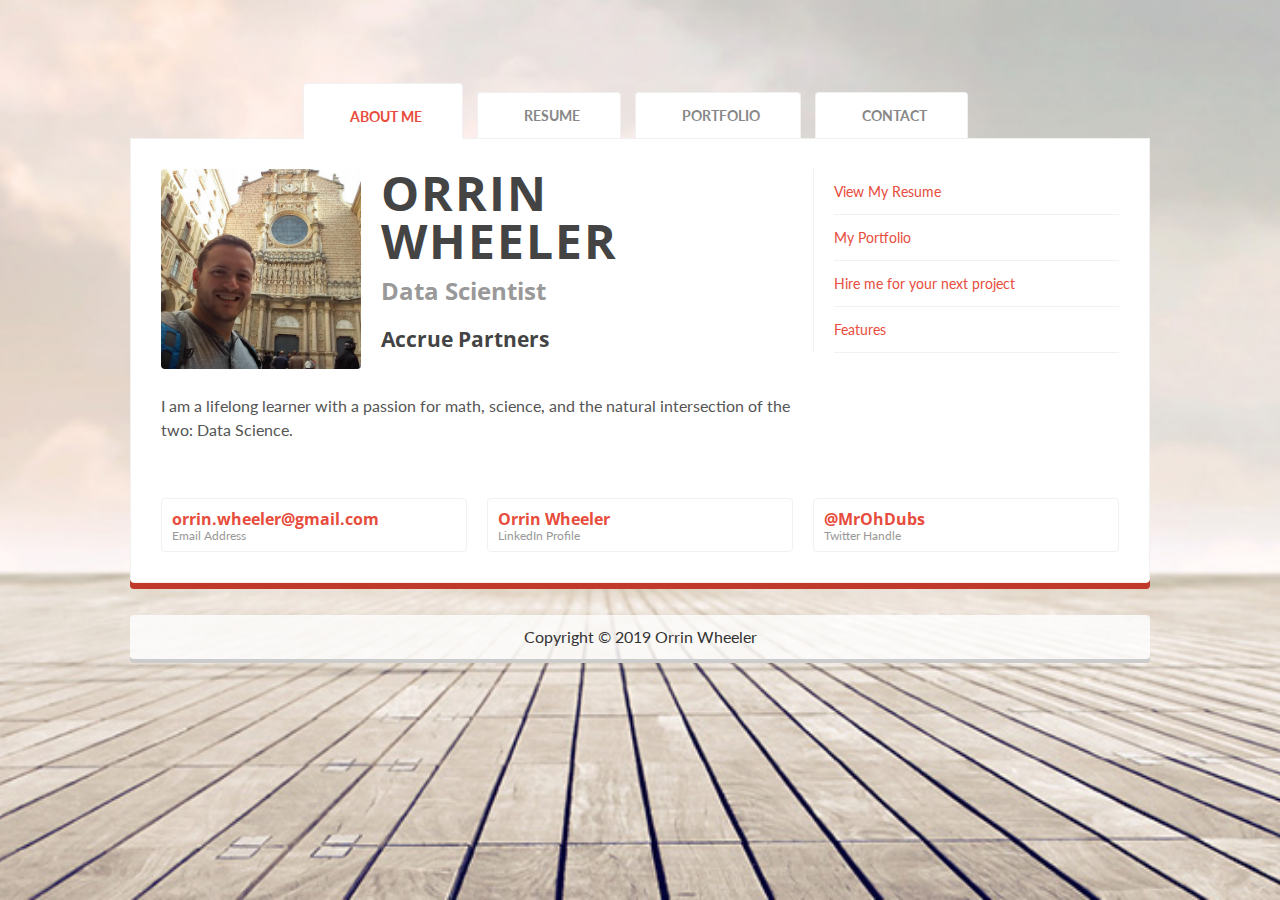
==== commit 69c4ce6c: "added Play Prediction App and Updated employer to Accrue Partners" ====
--- a/index.html
+++ b/index.html
@@ -91,7 +91,7 @@
                                     Data Scientist
                                 </h4>
 								<h5>
-									Lincoln Financial Group
+									Accrue Partners
 								</h5>
                                 </br>
 								<p>
@@ -163,13 +163,34 @@
                                         PDF Resume
                                     </h5>
                                     <p>
-                                        <a href="files/OWheeler_Resume_2019.pdf" download>Download</a>
+                                        <a href="files/OWheeler_Resume_2019_updated.pdf" download>Download</a>
                                     </p>
                                 </li>
+								
+								
+								<!-- Accrue Partners -->
+								
+								<li>
+									<h5>
+										Accrue Partners
+									</h5><span class="label label-info">2019-Present</span>
+									<p>
+										<i>Data Science Consultant</i>
+										<ul>
+											<li>Work with clients to determine project scope, estimate timelines, and define appropriate project checkpoints with project stakeholders and project managers.</li>
+											<li>Provide machine learning expertise to senior leadership in analyzing potential predictive analytics projects.</li>
+											<li>Wrangle data from disparate data sources for use in predictive and prescriptive analytics projects.</li>
+											<li>Build a variety of machine learning models to meet client project needs.</li>
+											<li>Determine project appropriate KPI’s and develop ongoing reporting for continued monitoring.</li>
+										</ul></p>
+									</li>
+								
+								<!-- Lincoln Financial -->
+								
 								<li>
                                     <h5>
                                         Lincoln Financial Group
-                                    </h5><span class="label label-info">2018-Present</span>
+                                    </h5><span class="label label-info">2018-2019</span>
                                     <p>
 										<i>Data Scientist</i>
                                         <ul>
@@ -285,7 +306,7 @@
                                     <span style="width: 82%"><span>Deep Learning</span></span>
                                 </div>
                                 <div class="meter sunflower">
-                                    <span style="width: 51%"><span>K-Means</span></span>
+                                    <span style="width: 85%"><span>Clustering</span></span>
                                 </div>
 								<div class="meter sea">
                                     <span style="width: 84%"><span>Support Vector Machines</span></span>
@@ -302,6 +323,9 @@
                                     Software
                                 </h5>
                                 <div class="meter emerald">
+                                    <span style="width: 100%"><span>Python</span></span>
+                                </div>
+								<div class="meter sky">
                                     <span style="width: 100%"><span>R</span></span>
                                 </div>
                                 <div class="meter carrot">
@@ -326,6 +350,12 @@
                                 <div class="meter wisteria">
                                     <span style="width: 90%"><span>RMarkdown</span></span>
                                 </div>
+								<div class="meter pomengrate">
+                                    <span style="width: 82%"><span>MatPlotLib</span></span>
+                                </div>
+								<div class="meter midnight">
+                                    <span style="width: 85%"><span>Seaborn</span></span>
+                                </div>
                                 <div class="break"></div>
                                 <h5>
                                     Data Wrangling
@@ -375,11 +405,11 @@
                     <section class="clearfix">
                         
 						
-						<h2 class = "heading">Football Articles</h2>
+						<h2 class = "heading">Football</h2>
 						
 						<div class = "project shadow-large">
 							<div class="project-image">
-							<img style="max-width:300px;" src="https://thegrio.com/wp-content/uploads/2017/08/Ezekiel-Elliott.jpg" />
+							<img style="max-width:300px;" src="https://www.nj.com/resizer/883aw1Jduc0U2eP7WQp7-TMKFHY=/600x0/arc-anglerfish-arc2-prod-advancelocal.s3.amazonaws.com/public/2BU62VRSJRGKRGNQ6C5KIUI3JY.jpg" />
 						</div>
 						<!-- End .project-image -->
 							<div class="project-info">
@@ -387,14 +417,34 @@
 								<p>
 									A short analysis on whether NFL teams should expect to win more games using a traditional bell cow back.  The source code for this analysis can be found <a href="https://github.com/MrOhDubs/FootballProjects/tree/master/BellCowBack"> here.</a>
 								</p>
-								<a href="http://rpubs.com/wheeleros/371119">View Project</a>
 								<a href="http://rpubs.com/wheeleros/BellCowBack"> View Project.</a>
 							</div>
 						<!-- End .project-info -->
 						</div>
 						<!-- End .project -->
 						
-						
+                        
+
+                        <div class = "project shadow-large">
+							<div class="project-image">
+							<img style="max-width:300px;" src="https://www.washingtonpost.com/graphics/2018/sports/every-nfl-teams-best-offensive-play/img/LA_Chargers.gif" />
+						</div>
+						<!-- End .project-image -->
+							<div class="project-info">
+								<h5>NFL Play Prediction App</h5>
+								<p>
+                                    In this project I scraped data from <a href="https://www.pro-football-reference.com">Pro Football Reference</a> and built a model to predict whether a team will run or pass on the next play given the game state.  <a href="files/Play Prediction Modelling.html">(Model Build Writeup)</a>
+                                    I then deployed this model in a flask app onto the web using Heroku.  The source code for this project can be found <a href="https://github.com/owheeler/Nfl-Play-Prediction"> here.</a>
+								</p>
+								<a href="http://nfl-play-prediction-app.herokuapp.com/">Play with the app</a>
+							</div>
+						<!-- End .project-info -->
+						</div>
+						<!-- End .project -->
+                        
+
+
+
 						
 						<h2 class = "heading">Masters Project</h2>
 						
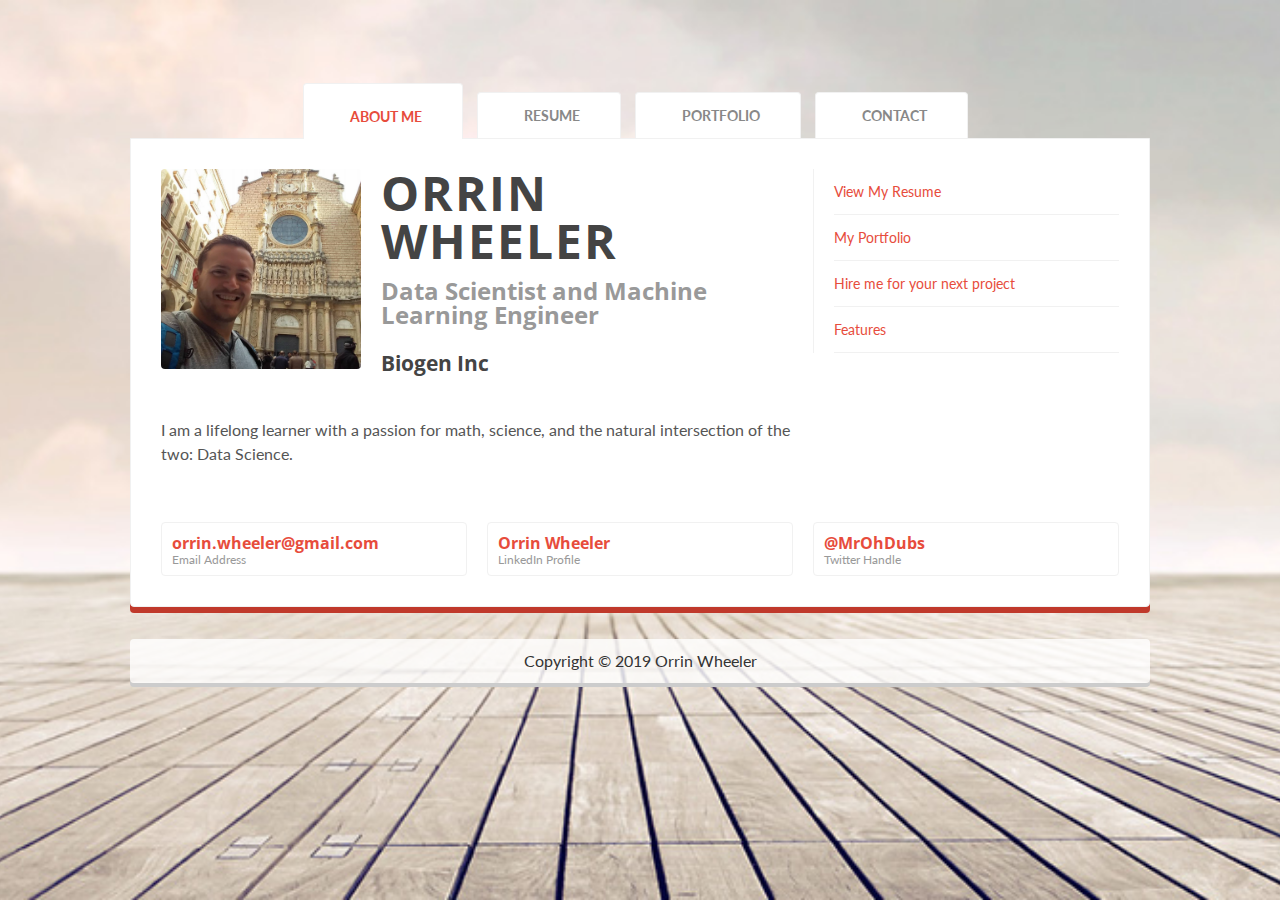
==== commit 3c525cf3: "Updated to include Biogen and change address to more general location" ====
--- a/index.html
+++ b/index.html
@@ -88,10 +88,10 @@
                                     Orrin Wheeler
                                 </h2>
                                 <h4>
-                                    Data Scientist
+                                    Data Scientist and Machine Learning Engineer
                                 </h4>
 								<h5>
-									Accrue Partners
+									Biogen Inc
 								</h5>
                                 </br>
 								<p>
@@ -166,6 +166,20 @@
                                         <a href="files/OWheeler_Resume_2019_updated.pdf" download>Download</a>
                                     </p>
                                 </li>
+                                
+                                
+                                <!-- Accrue Partners -->
+								
+								<li>
+									<h5>
+										Biogen Inc
+									</h5><span class="label label-info">Oct 2019 - Present</span>
+									<p>
+										<i>Sr Developer/Analyst</i>
+										<ul>
+											<li>Coming Soon</li>
+										</ul></p>
+									</li>
 								
 								
 								<!-- Accrue Partners -->
@@ -173,7 +187,7 @@
 								<li>
 									<h5>
 										Accrue Partners
-									</h5><span class="label label-info">2019-Present</span>
+									</h5><span class="label label-info">Jul 2019-Oct 2019</span>
 									<p>
 										<i>Data Science Consultant</i>
 										<ul>
@@ -554,7 +568,27 @@
 					<h2 class="heading">Machine Learning</h2>
 					<p class= "project"> 
 						In these projects, I use various machine learning techniques to train CART models which I then use to predict target features on testing data.  
-					</p>
+                    </p>
+                    
+
+
+                    <div class="project shadow-large">
+						<div class="project-image">
+							<img style="max-height:300px;" src="https://www.washingtonpost.com/graphics/2018/sports/every-nfl-teams-best-offensive-play/img/LA_Chargers.gif" />
+						</div>
+                    <!-- End .project-image -->
+						<div class="project-info">
+							<h5>NFL Play Prediction</h5>
+							<p>
+								This is the writeup for the NFL play prediction app.  In this document I walk through the steps of creating a model that predicts whether an NFL team will run or pass on the next play given the current game state.
+							</p>
+							<a href="files/Play Prediction Modelling.html">View Project</a>
+						</div>
+						<!-- End .project-info -->
+						</div>
+                        </br>
+                        
+
 						
 					<div class="project shadow-large">
 						<div class="project-image">
@@ -666,8 +700,8 @@
                               <i class="icon-globe"></i>
                             </div>
                             <div class="sny-icon-content">
-                              <h4>Address</h4>
-                              <p>103 Graphite Drive<br/>Gibsonville, NC 27377</p>
+                              <h4>Location</h4>
+                              <p>Gibsonville, NC</br>NC Triangle and Surrounding Areas</p>
                             </div>
                          </div>
                        </div>
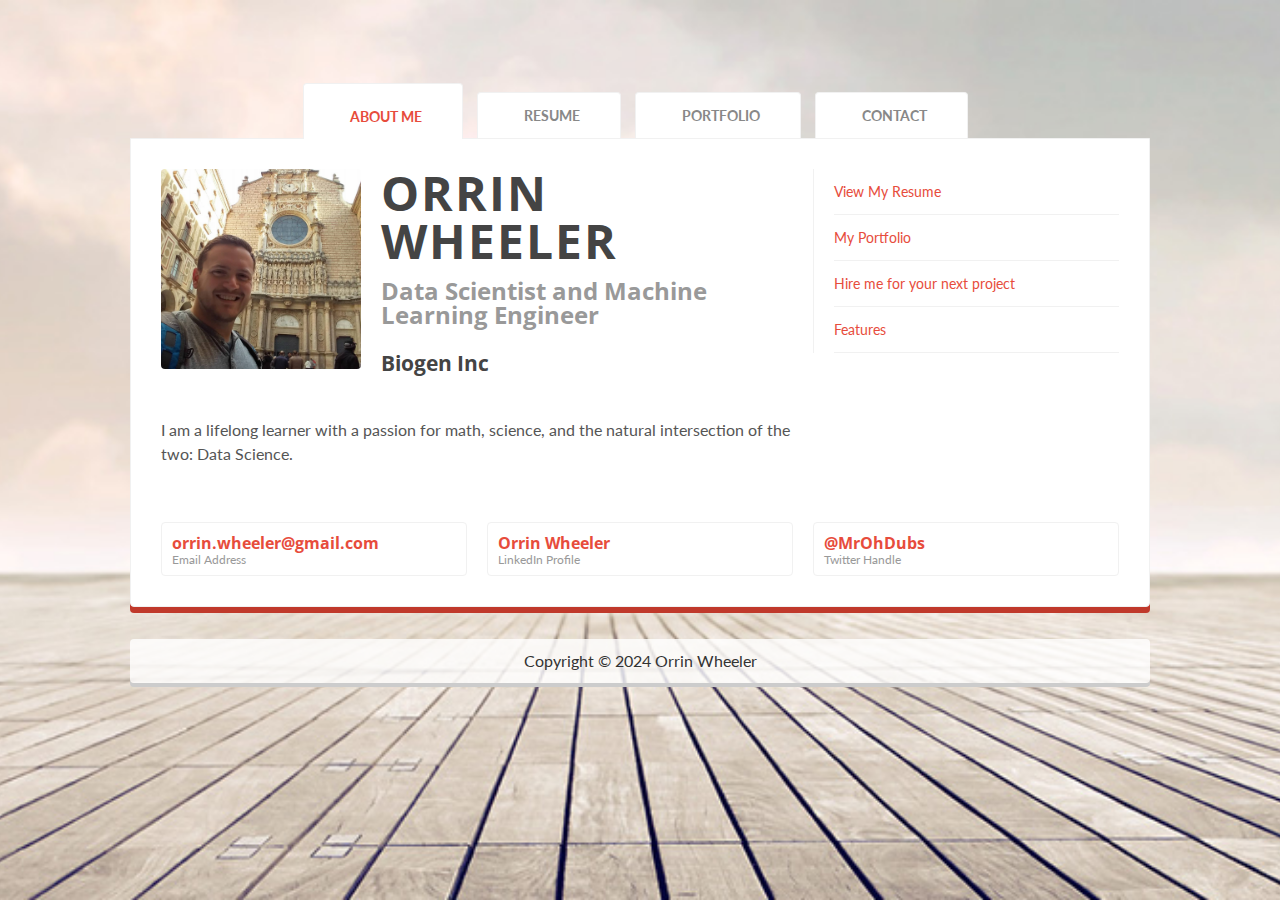
==== commit cb0d0043: "Update index.html" ====
--- a/index.html
+++ b/index.html
@@ -163,7 +163,7 @@
                                         PDF Resume
                                     </h5>
                                     <p>
-                                        <a href="files/OWheeler_Resume_2019_updated.pdf" download>Download</a>
+                                        <a href="files/Orrin_Wheeler_Resume_2024.pdf" download>Download</a>
                                     </p>
                                 </li>
                                 
@@ -175,9 +175,19 @@
 										Biogen Inc
 									</h5><span class="label label-info">Oct 2019 - Present</span>
 									<p>
-										<i>Sr Developer/Analyst</i>
+										<i>Manager, Patient Services Data Engineering</i>
 										<ul>
-											<li>Coming Soon</li>
+											<li>Worked with colleagues across the company to bring the Biogen Data Science Key Expert Group to cross-functionally promote data science practices and give a greater voice to the quality data science work going on all around the company</li>
+											<li>Lead analyst for Patient Services Rare Disease states supporting both senior leadership and frontline agents. Responsible for all analysis, dashboarding, and Data Engineering work for Rare Disease State programs within Patient Services</li>
+											<li>Provided dashboard support to the RDS team. Including extending capabilities of existing dashboards to meet team needs and development of new tools to monitor naive projects</li>
+											<li>Worked with IT teams to determine requirements and timelines for transitioning from an on premises data warehouse to a cloud based data warehousing solution from a reporting and metrics perspective</li>
+											<li>Spearheaded the development and optimization of multiple reporting-ready datasets, playing an instrumental role in facilitating the successful launch of various new products</li>
+											<li>This included working with vendors to determine appropriate data feeds and contracts, working with IT to programmatically ingest data feeds into our systems, building views/tables in the data warehouse, and preparing launch ready reports and metrics in time for PDUFA</li>
+											<li>Performed statistical analysis on the efficacy/efficiency of programs and their effect on patient experience and retention</li>
+											<li>Automated repetitive tasks using scripting languages such as Python or R, saving time during the analytical process significantly.</li>
+											<li>Evaluated emerging technologies to assess potential applications within the organization's existing infrastructure or future projects</li>
+											<li>Ensured compliance with industry regulations and data privacy standards, mitigating risks associated with sensitive information handling.</li>
+											<li>Utilized data visualization tools to effectively communicate business insights.</li>
 										</ul></p>
 									</li>
 								
@@ -507,7 +517,7 @@
 					
 						<div class="project shadow-large">
 						<div class="project-image">
-							<img style="max-height:300px;" src="https://www.thecigarcafe.com/wp-content/uploads/2016/04/FDA-logo.png" />
+							<img style="max-height:300px;" src="https://th.bing.com/th/id/OIP.ICabpC-48WSIepFYadEtBwHaFj?rs=1&pid=ImgDetMain" />
 						</div>
                     <!-- End .project-image -->
 						<div class="project-info">
@@ -610,7 +620,7 @@
 						
 						<div class="project shadow-large">
 						<div class="project-image">
-							<img style="max-height:300px;" src="https://www.researchgate.net/profile/Catarina_Moreira2/publication/260283043/figure/fig13/AS:297261608259591@1447884098165/Figure-A15-The-non-linear-SVM-classifier-with-the-kernel-trick.png" />
+							<img style="max-height:300px;" src="https://th.bing.com/th/id/R.1638fb11b943b3627cf068099b228bf3?rik=WPzeeF3qXYJevw&riu=http%3a%2f%2fwww.datasciencelovers.com%2fwp-content%2fuploads%2f2020%2f03%2fsupport-vector-machine-algorithm1.png&ehk=sdIOvqkngF0qjtLudm6PaD9jAtBeNzB%2bu7w%2fbCkgP70%3d&risl=&pid=ImgRaw&r=0" />
 						</div>
                     <!-- End .project-image -->
 						<div class="project-info">
@@ -633,7 +643,7 @@
 
 					<div class="project shadow-large">
 						<div class="project-image">
-							<img style="max-height:300px;" src="https://pmstudycircle.com/wp-content/uploads/2014/06/Control-Chart-versus-Run-Chart.png" />
+							<img style="max-height:300px;" src="[data-uri]" />
 						</div>
                     <!-- End .project-image -->
 						<div class="project-info">
@@ -701,7 +711,7 @@
                             </div>
                             <div class="sny-icon-content">
                               <h4>Location</h4>
-                              <p>Gibsonville, NC</br>NC Triangle and Surrounding Areas</p>
+                              <p>Raleigh, NC</br>NC Triangle and Surrounding Areas</p>
                             </div>
                          </div>
                        </div>
@@ -737,7 +747,7 @@
         <!-- End Tab Container -->
         <footer>
             <p>
-                Copyright © 2019 Orrin Wheeler
+                Copyright © 2024 Orrin Wheeler
             </p>
         </footer>
     </div><!-- #main -->
